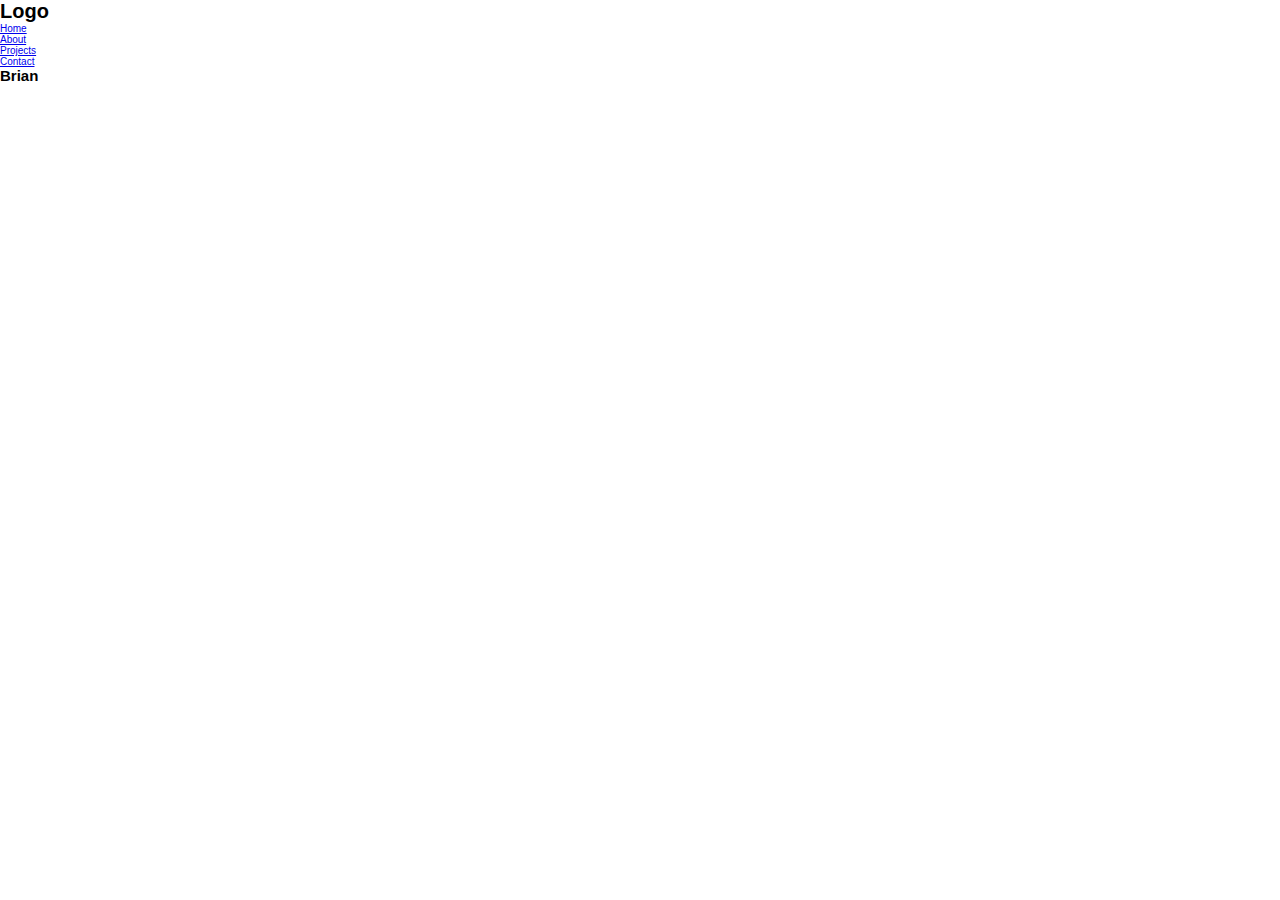
==== www/index.html @ bcbe1846 "created a general structure inside the html file and linked a css stylesheet" ====
<!DOCTYPE html>
<html lang="en">
<head>
    <meta charset="UTF-8">
    <meta name="viewport" content="width=device-width, initial-scale=1.0">
    <title>Odin Branigan | GD Student</title>
    <meta name="description" content="My stuff and stuff about me">
    <link rel="icon" href="/images/Decorations_43660.ico">
    <link rel="stylesheet" href="style.css"

</head>
<body>
    <header>
        <h1>Logo</h1>
        <nav>
            <ul>
                <li><a href="/">Home</a></li>
                <li><a href="#">About</a></li>
                <li><a href="#">Projects</a></li>
                <li><a href="#">Contact</a></li>
            </ul>
        </nav>
    </header>

    <main>
        <section>
            <!-- Background image with a brief and artsy summary here -->
        </section>

        <section>
            <!-- About me stuff here -->
        </section>

        <section>
            <!-- My work here -->
        </section>
    </main>

    <footer>
        <!-- Contact details and social media here -->
    </footer>
    <h2>Brian</h2>
    <img src="" alt="">
</body>
</html>
---- www/style.css ----
/* Primary styling */
* {
  margin: 0px;
  padding: 0px;
  box-sizing: border-box;
  font-family: Helvetica, sans-serif;
}

html {
  font-size: 62.5%; /* easier to understand what font sizes are displayed when using rem */
}
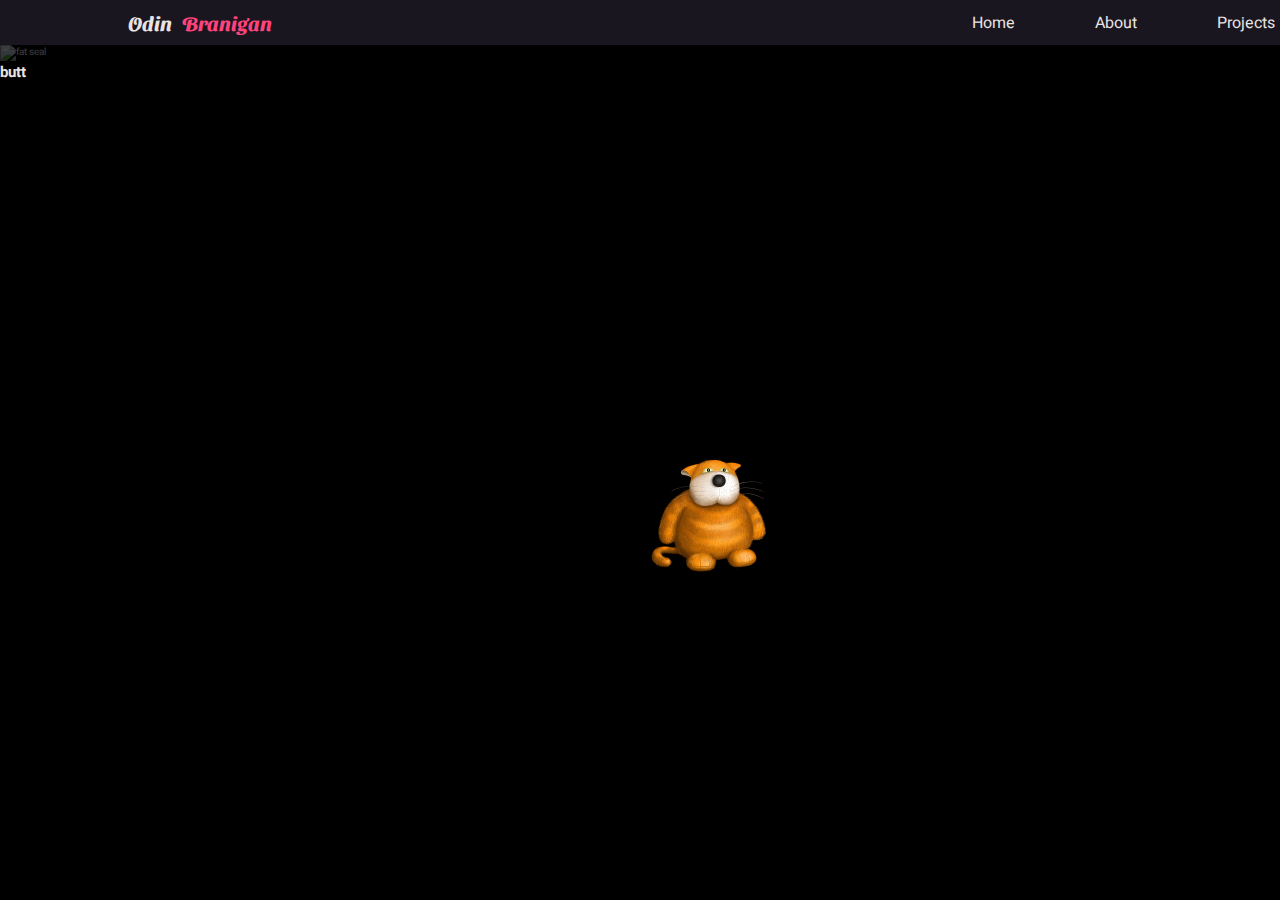
==== commit f633fd7e: "further developed home page in html and css file" ====
--- a/www/index.html
+++ b/www/index.html
@@ -5,15 +5,21 @@
     <meta name="viewport" content="width=device-width, initial-scale=1.0">
     <title>Odin Branigan | GD Student</title>
     <meta name="description" content="My stuff and stuff about me">
-    <link rel="icon" href="/images/Decorations_43660.ico">
+    <link rel="icon" href="/images/animal_toy_stuffedanimal_doll_panda_bear_2747.ico">
     <link rel="stylesheet" href="style.css"
+    <link rel="preconnect" href="https://fonts.gstatic.com">
+    <link href="https://fonts.googleapis.com/css2?family=Sansita+Swashed:wght@900&display=swap" rel="stylesheet">
+    <link rel="preconnect" href="https://fonts.gstatic.com">
+    <link href="https://fonts.googleapis.com/css2?family=Heebo&display=swap" rel="stylesheet">
 
 </head>
 <body>
     <header>
-        <h1>Logo</h1>
+        <div id="logo">
+          <h1 id="first-name">Odin</h1> <h1 id="last-name">Branigan</h1>
+        </div>
         <nav>
-            <ul>
+            <ul id="nav-menu">
                 <li><a href="/">Home</a></li>
                 <li><a href="#">About</a></li>
                 <li><a href="#">Projects</a></li>
@@ -23,8 +29,10 @@
     </header>
 
     <main>
-        <section>
+        <section id="introduction">
             <!-- Background image with a brief and artsy summary here -->
+            <img id="background-image" src="/images/pexels-ben-mack-5326991.jpg" alt="fat seal">
+            <img id="icon" src="images/animal_toy_stuffedanimal_doll_cat_dog_2744.ico">
         </section>
 
         <section>
@@ -39,7 +47,7 @@
     <footer>
         <!-- Contact details and social media here -->
     </footer>
-    <h2>Brian</h2>
+    <h2>butt</h2>
     <img src="" alt="">
 </body>
 </html>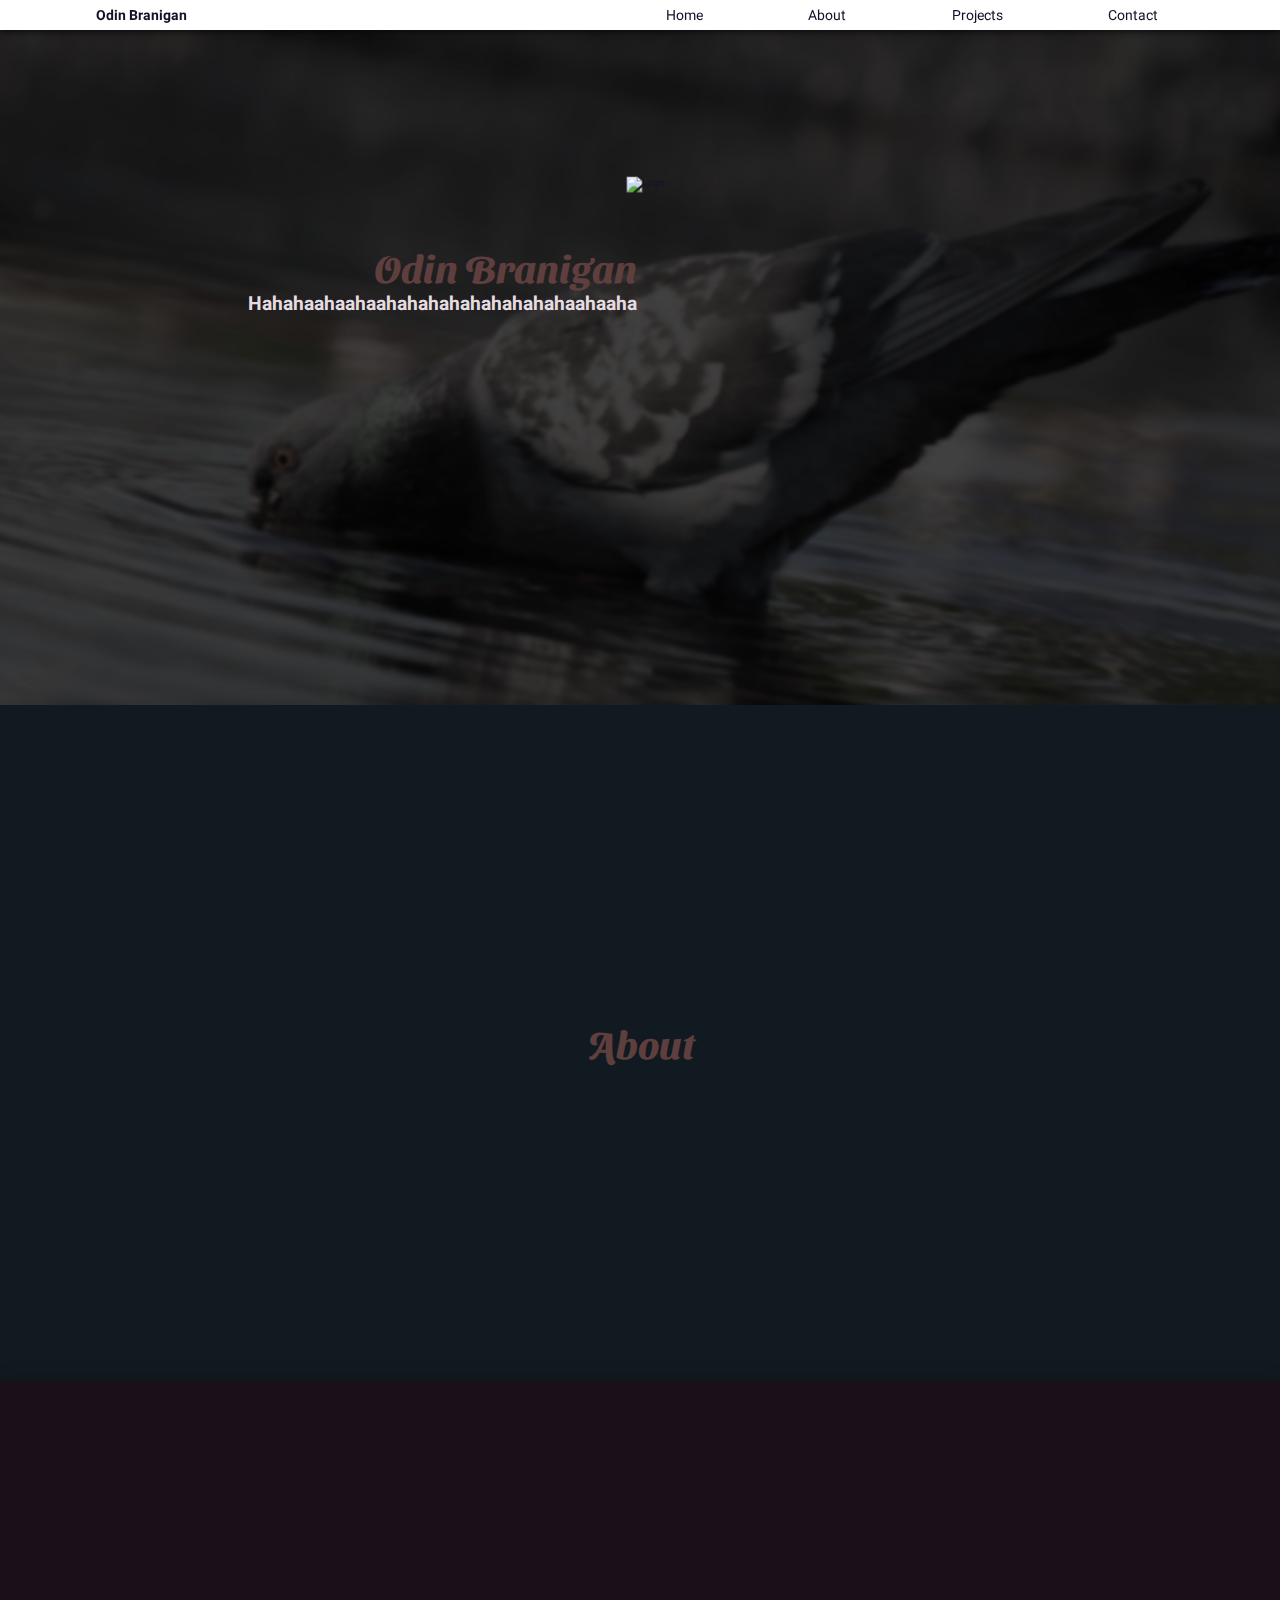
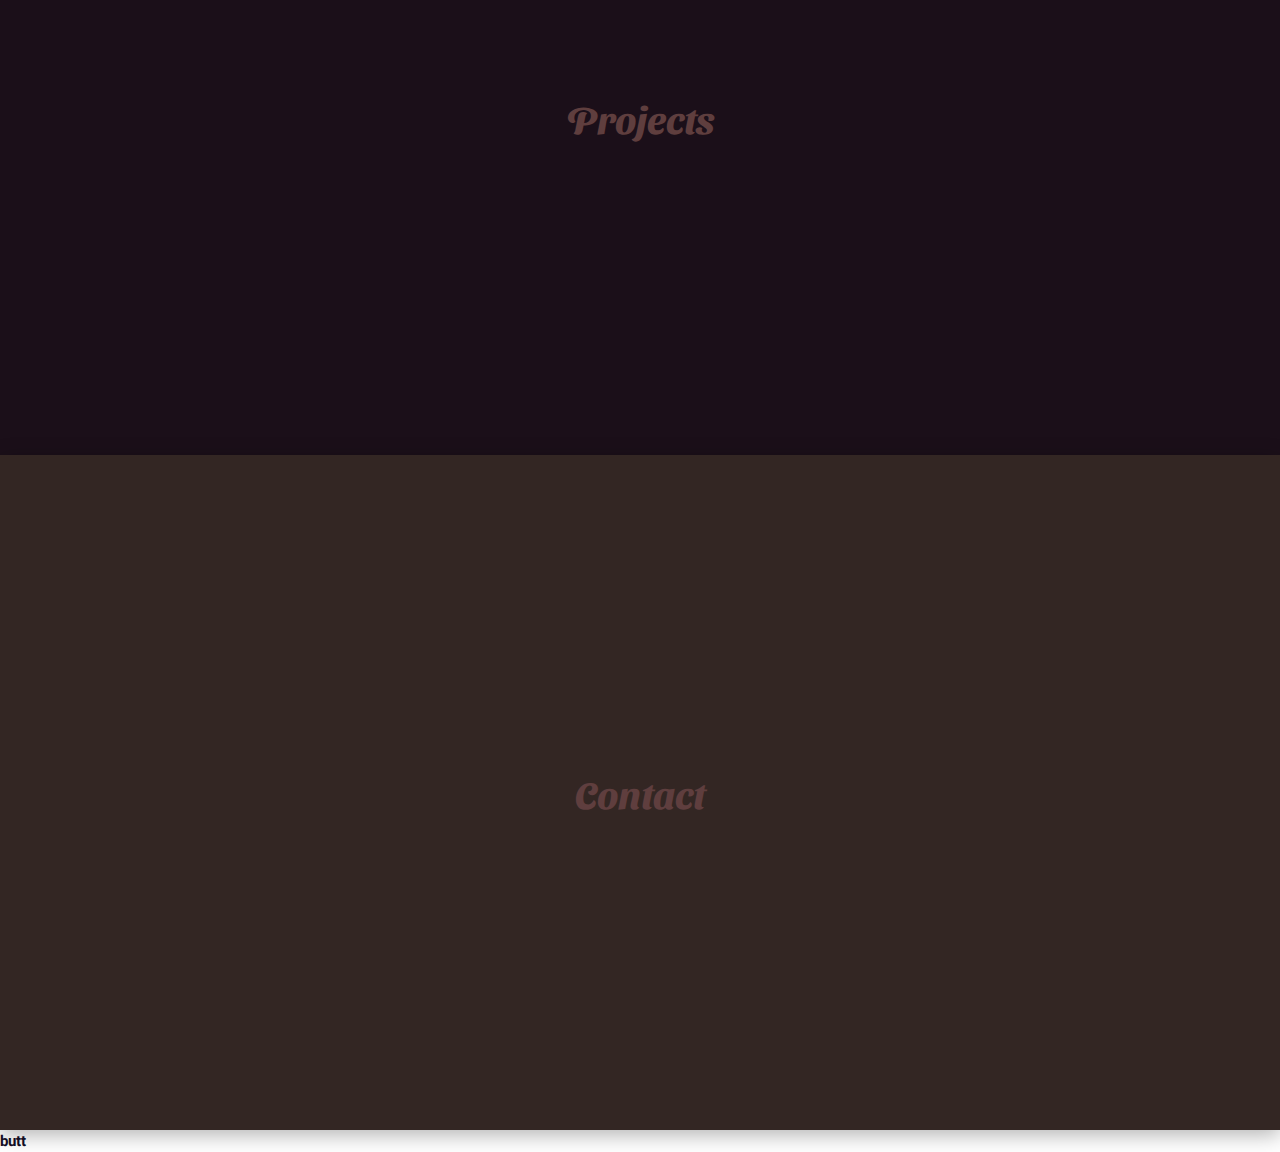
==== commit b3cd2e18: "added things" ====
--- a/www/index.html
+++ b/www/index.html
@@ -6,7 +6,9 @@
     <title>Odin Branigan | GD Student</title>
     <meta name="description" content="My stuff and stuff about me">
     <link rel="icon" href="/images/animal_toy_stuffedanimal_doll_panda_bear_2747.ico">
-    <link rel="stylesheet" href="style.css"
+    <link rel="stylesheet" href="style.css">
+
+    <!-- fonts from Google Fonts -->
     <link rel="preconnect" href="https://fonts.gstatic.com">
     <link href="https://fonts.googleapis.com/css2?family=Sansita+Swashed:wght@900&display=swap" rel="stylesheet">
     <link rel="preconnect" href="https://fonts.gstatic.com">
@@ -15,32 +17,35 @@
 </head>
 <body>
     <header>
-        <div id="logo">
-          <h1 id="first-name">Odin</h1> <h1 id="last-name">Branigan</h1>
-        </div>
         <nav>
-            <ul id="nav-menu">
-                <li><a href="/">Home</a></li>
-                <li><a href="#">About</a></li>
-                <li><a href="#">Projects</a></li>
-                <li><a href="#">Contact</a></li>
+            <h1>Odin Branigan</h1>
+            <ul class="nav-menu">
+                <li><a data-page="Home" href="/">Home</a></li>
+                <li><a data-page="About" href="#">About</a></li>
+                <li><a data-page="Projects" href="#">Projects</a></li>
+                <li><a data-page="Contact" href="#">Contact</a></li>
             </ul>
         </nav>
     </header>
 
     <main>
-        <section id="introduction">
-            <!-- Background image with a brief and artsy summary here -->
-            <img id="background-image" src="/images/pexels-ben-mack-5326991.jpg" alt="fat seal">
-            <img id="icon" src="images/animal_toy_stuffedanimal_doll_cat_dog_2744.ico">
+        <section data-index="0" class="home">
+            <div class="intro-text">
+                <h2>Odin Branigan</h2>
+                <h3>Hahahaahaahaahahahahahahahahahaahaaha</h3>
+            </div>
+            <img class="bear-icon" src="/images/animal_toy_plushdollrat_animal_juguete_2745.ico" alt="Logo">
         </section>
 
-        <section>
-            <!-- About me stuff here -->
+        <section data-index="1" class="about">
+            <h2>About</h2>
         </section>
 
-        <section>
-            <!-- My work here -->
+        <section data-index="2" class="projects">
+            <h2>Projects</h2>
+        </section>
+        <section data-index="3" class="contact">
+            <h2>Contact</h2>
         </section>
     </main>
 
@@ -48,6 +53,6 @@
         <!-- Contact details and social media here -->
     </footer>
     <h2>butt</h2>
-    <img src="" alt="">
+    <script src="app.js"></script>
 </body>
 </html>--- a/www/style.css
+++ b/www/style.css
@@ -0,0 +1,106 @@
+/* Primary styling */
+* {
+  margin: 0px;
+  padding: 0px;
+  box-sizing: border-box;
+  font-family: "Heebo", sans-serif;
+  text-decoration: none;
+  list-style: none;
+  color: rgb(22, 16, 39);
+}
+
+html {
+  font-size: 62.5%; /* easier to understand what font sizes are displayed when using rem */
+}
+
+header {
+  box-shadow: 0px 1px 7px rgba(0, 0, 0, 0.8);
+  position: sticky;
+  z-index: 10;
+  background-color: white;
+  top: 0px;
+}
+
+nav {
+  min-height: 3rem;
+  width: 85%;
+  margin: auto;
+  display: flex;
+  align-items: center;
+  justify-content: space-between;
+}
+
+nav h1,
+nav ul {
+  font-size: 1.4rem;
+  flex: 1;
+}
+
+nav ul {
+  display: flex;
+  justify-content: space-between;
+}
+
+nav ul li a {
+  padding: 0px 2vw;
+}
+a:hover {
+  color: rgb(236, 95, 165);
+}
+
+section {
+  min-height: 75vh;
+  position: relative;
+  display: flex;
+  align-items: center;
+  justify-content: center;
+  box-shadow: 0px 5px 20px rgba(0, 0, 0, 0.3);
+}
+
+.intro-text {
+  position: absolute;
+  top: 35%;
+  left: 30%;
+  transform: translate(-35%, -30%);
+  text-align: right;
+}
+
+section h2 {
+  font-size: 3vw;
+  font-family: "Sansita Swashed", sans-serif;
+  color: rgb(95, 62, 62);
+}
+
+section h3 {
+  font-size: 1.5vw;
+  color: rgb(228, 220, 225);
+}
+
+.bear-icon {
+  position: absolute;
+  top: 35%;
+  left: 50%;
+  transform: translate(-35%, -50%);
+  height: 14vw;
+}
+
+.home {
+  background-image: url("images/pigeon.jpg");
+  background-attachment: fixed;
+  background-position: center;
+  background-repeat: no-repeat;
+  background-size: cover;
+  height: 100%;
+}
+
+.about {
+  background-color: rgb(17, 26, 32);
+}
+
+.projects {
+  background-color: rgb(27, 15, 25);
+}
+
+.contact {
+  background-color: rgb(51, 38, 35);
+}
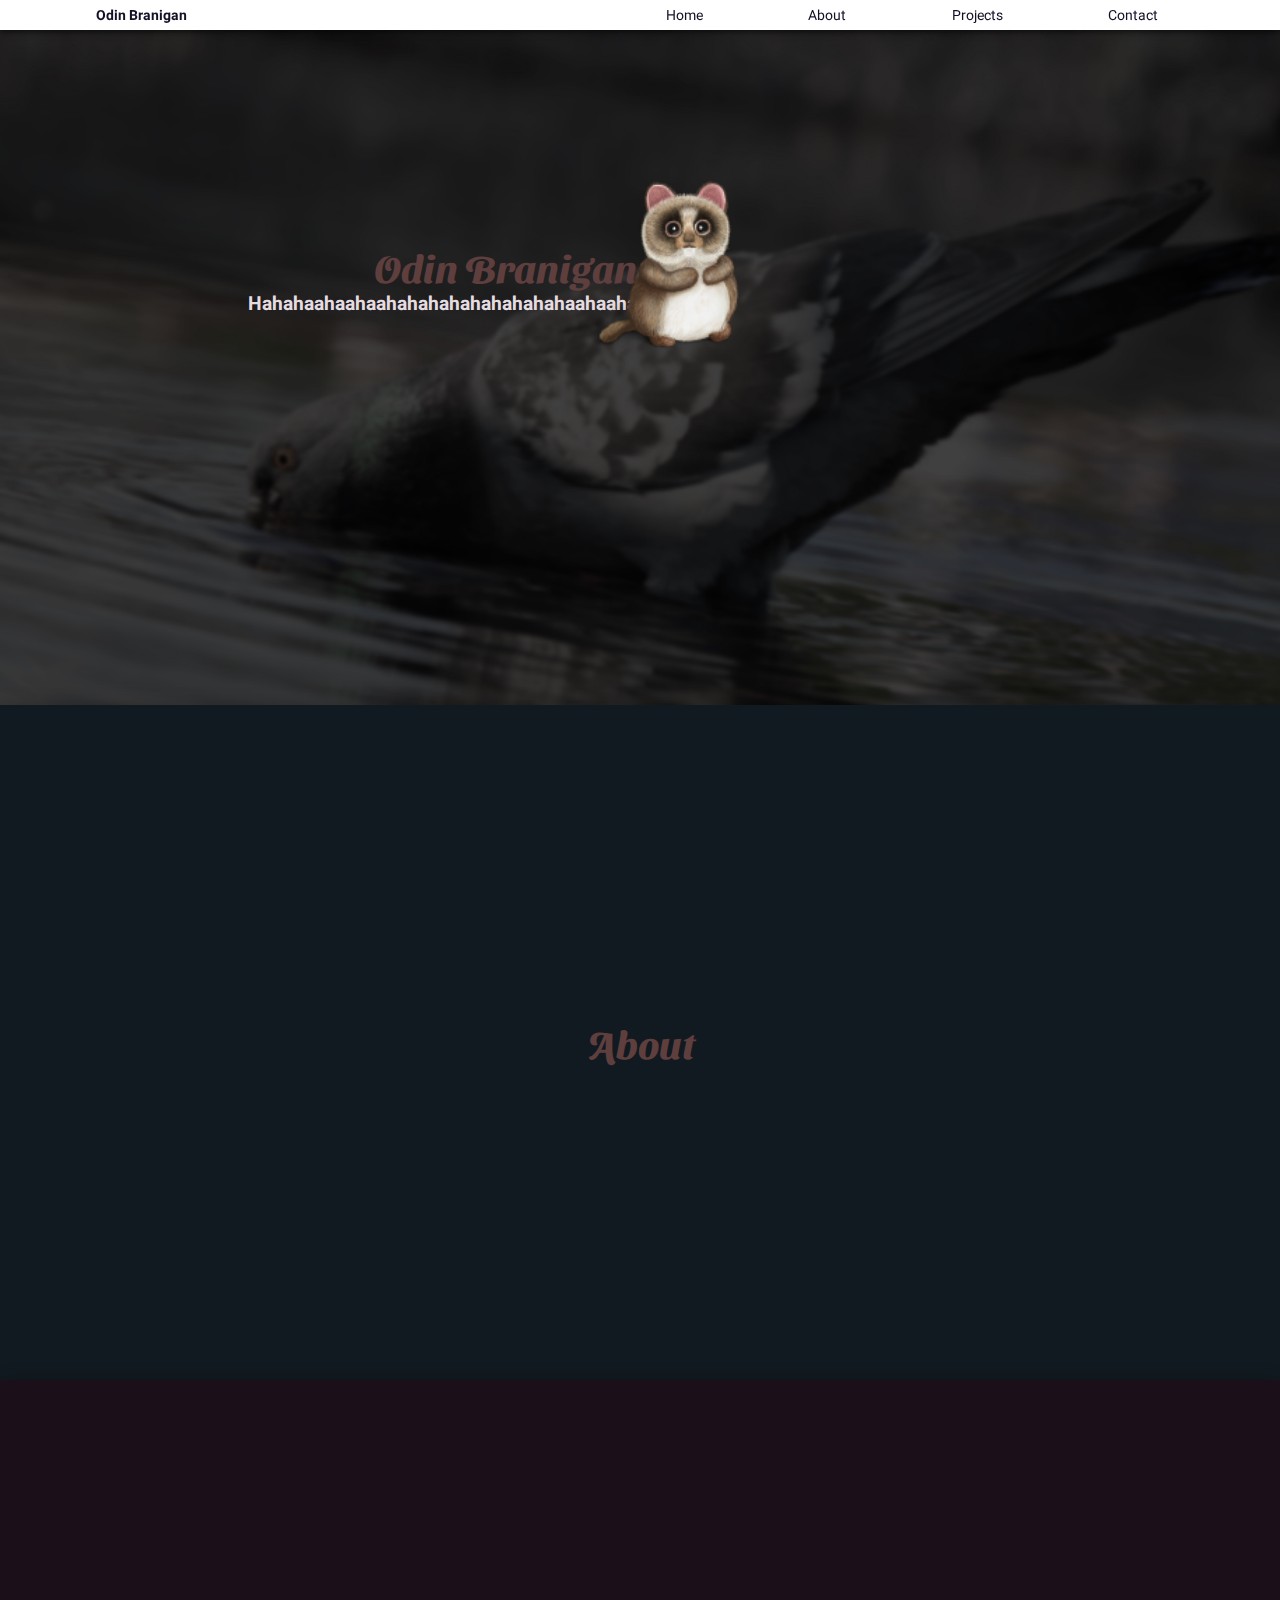
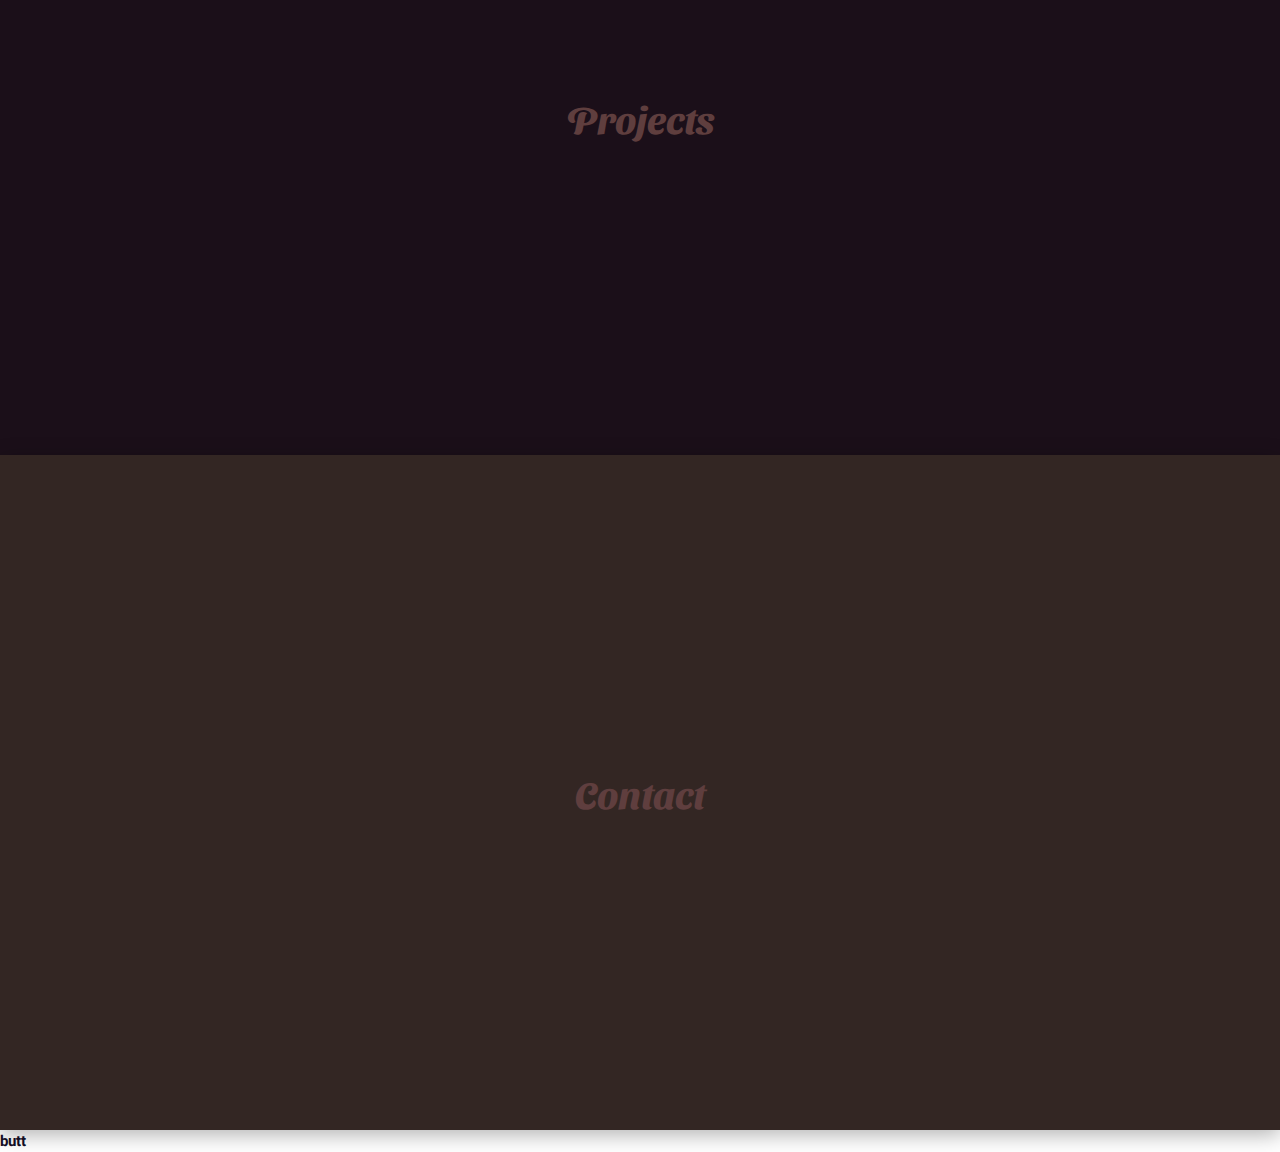
==== commit 48babbad: "hello" ====
--- a/www/index.html
+++ b/www/index.html
@@ -34,7 +34,7 @@
                 <h2>Odin Branigan</h2>
                 <h3>Hahahaahaahaahahahahahahahahahaahaaha</h3>
             </div>
-            <img class="bear-icon" src="/images/animal_toy_plushdollrat_animal_juguete_2745.ico" alt="Logo">
+            <img class="bear-icon" src="images/animal_toy_plushdollrat_animal_juguete_2745.ico" alt="Logo">
         </section>
 
         <section data-index="1" class="about">
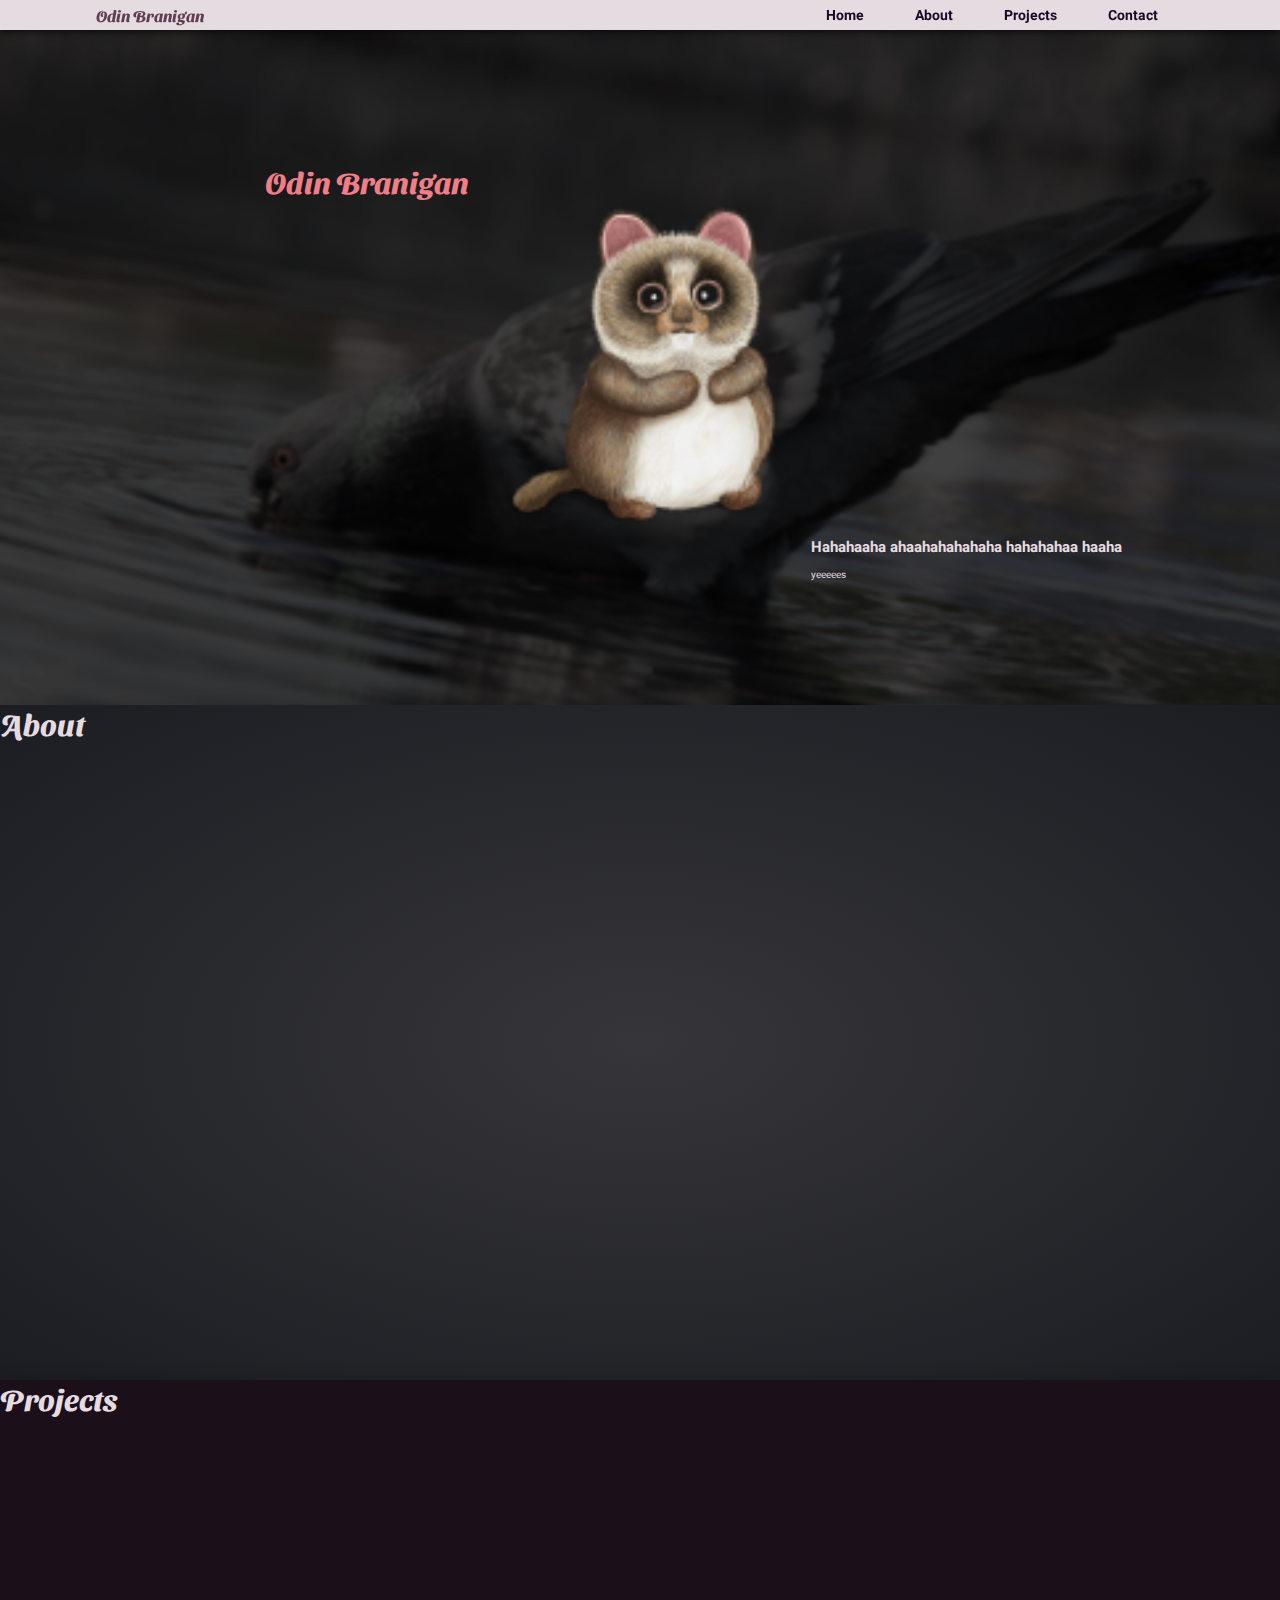
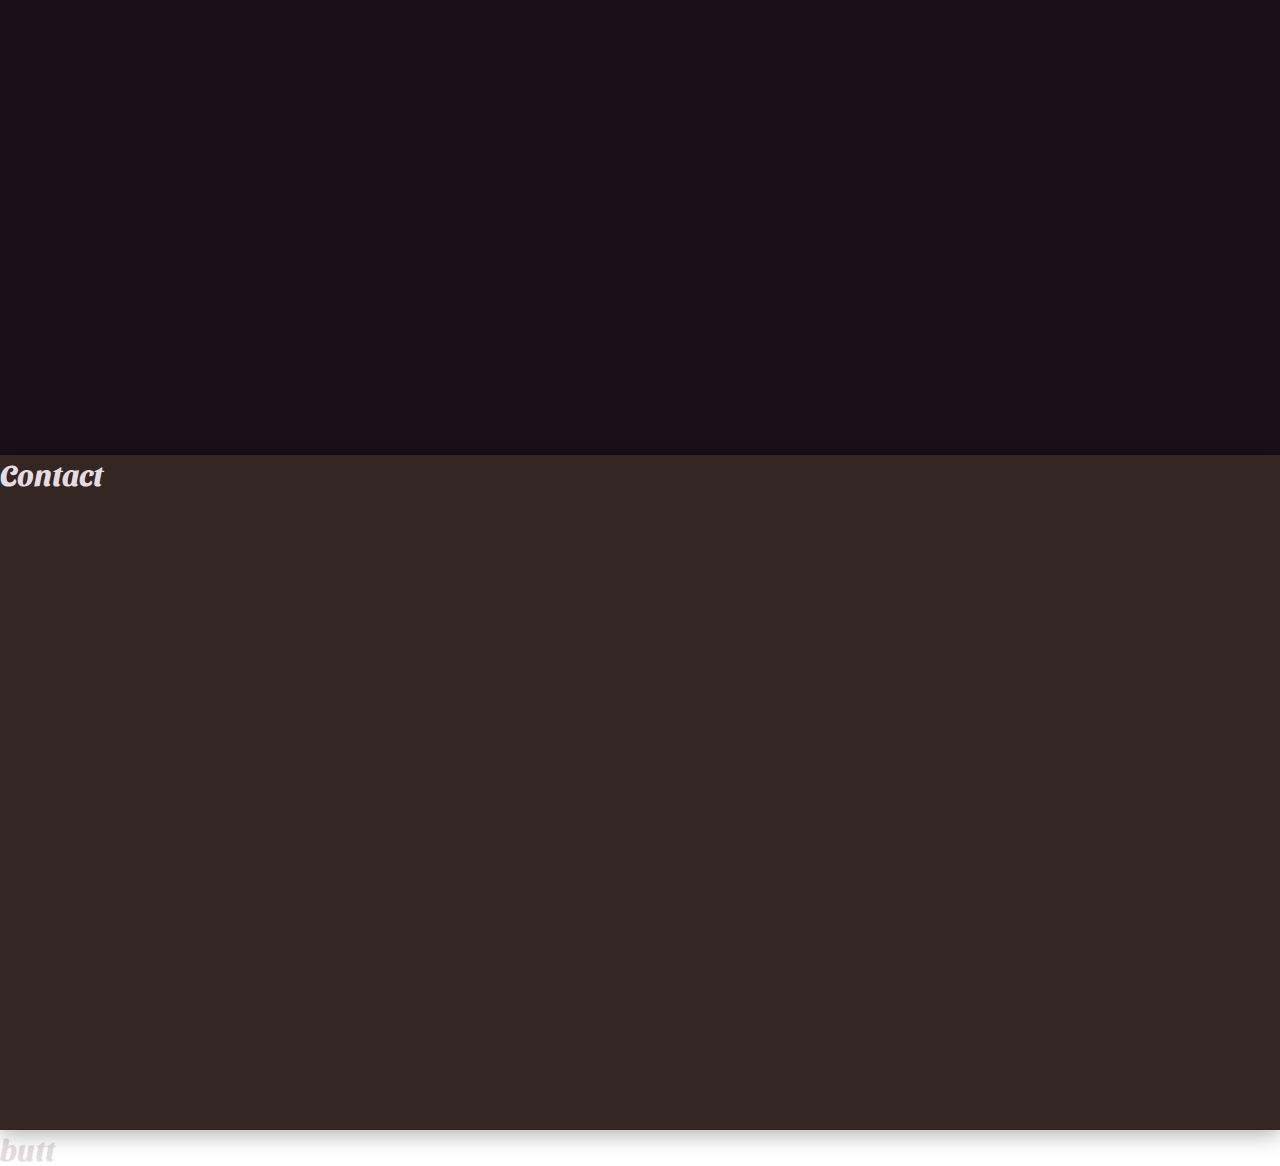
==== commit 966a47b0: "add content to pages" ====
--- a/www/index.html
+++ b/www/index.html
@@ -18,33 +18,36 @@
 <body>
     <header>
         <nav>
-            <h1>Odin Branigan</h1>
+            <h1 id="logo">Odin Branigan</h1>
             <ul class="nav-menu">
                 <li><a data-page="Home" href="/">Home</a></li>
-                <li><a data-page="About" href="#">About</a></li>
-                <li><a data-page="Projects" href="#">Projects</a></li>
-                <li><a data-page="Contact" href="#">Contact</a></li>
+                <li><a data-page="About" href="about.html">About</a></li>
+                <li><a data-page="Projects" href="projects.html">Projects</a></li>
+                <li><a data-page="Contact" href="contact.html">Contact</a></li>
             </ul>
         </nav>
     </header>
 
     <main>
-        <section data-index="0" class="home">
-            <div class="intro-text">
-                <h2>Odin Branigan</h2>
-                <h3>Hahahaahaahaahahahahahahahahahaahaaha</h3>
-            </div>
-            <img class="bear-icon" src="images/animal_toy_plushdollrat_animal_juguete_2745.ico" alt="Logo">
+        <section class="home">
+            <div id="introduction">
+                <h2 id="name">Odin Branigan</h2>
+                <img class="bear-icon" src="images/animal_toy_plushdollrat_animal_juguete_2745.ico" alt="Logo">
+                <div class="summary">
+                    <h3>Hahahaaha ahaahahahahaha hahahahaa haaha</h3>
+                    <p>yeeeees</p>
+                </div>
+            </div> 
         </section>
 
-        <section data-index="1" class="about">
+        <section class="about">
             <h2>About</h2>
         </section>
 
-        <section data-index="2" class="projects">
+        <section class="projects">
             <h2>Projects</h2>
         </section>
-        <section data-index="3" class="contact">
+        <section class="contact">
             <h2>Contact</h2>
         </section>
     </main>
--- a/www/style.css
+++ b/www/style.css
@@ -6,7 +6,7 @@
   font-family: "Heebo", sans-serif;
   text-decoration: none;
   list-style: none;
-  color: rgb(22, 16, 39);
+  color: rgb(228, 220, 225);
 }
 
 html {
@@ -17,10 +17,31 @@
   box-shadow: 0px 1px 7px rgba(0, 0, 0, 0.8);
   position: sticky;
   z-index: 10;
-  background-color: white;
+  background-color: rgb(228, 220, 225);
+  /*background-image: url("images/animal_toy_cute_doll_teddy_2742.ico");*/
+  background-repeat: repeat-x;
   top: 0px;
 }
 
+h1 {
+  font-family: "Sansita Swashed", sans-serif;
+  color: rgb(95, 62, 82);
+}
+
+h2 {
+  font-size: 3rem;
+  font-family: "Sansita Swashed", sans-serif;
+}
+
+h3 {
+  font-size: 1.5rem;
+}
+
+p {
+  font-size: 1rem;
+}
+
+/* Navigation menu */
 nav {
   min-height: 3rem;
   width: 85%;
@@ -30,58 +51,35 @@
   justify-content: space-between;
 }
 
-nav h1,
-nav ul {
+#logo {
+  font-size: 1.6rem;
+  flex: 2;
+}
+
+.nav-menu {
+  display: flex;
+  justify-content: space-between;
   font-size: 1.4rem;
   flex: 1;
 }
 
-nav ul {
-  display: flex;
-  justify-content: space-between;
+nav ul li a {
+  padding: 0px 2vw;
+  color: rgb(24, 10, 36);
+  font-weight: bold;
 }
 
-nav ul li a {
-  padding: 0px 2vw;
-}
 a:hover {
-  color: rgb(236, 95, 165);
+  color: rgb(240, 126, 136);
+  box-shadow: 0px 5px 20px rgba(240, 126, 136, 0.3);
 }
 
+/* Main content */
 section {
   min-height: 75vh;
   position: relative;
   display: flex;
-  align-items: center;
-  justify-content: center;
   box-shadow: 0px 5px 20px rgba(0, 0, 0, 0.3);
-}
-
-.intro-text {
-  position: absolute;
-  top: 35%;
-  left: 30%;
-  transform: translate(-35%, -30%);
-  text-align: right;
-}
-
-section h2 {
-  font-size: 3vw;
-  font-family: "Sansita Swashed", sans-serif;
-  color: rgb(95, 62, 62);
-}
-
-section h3 {
-  font-size: 1.5vw;
-  color: rgb(228, 220, 225);
-}
-
-.bear-icon {
-  position: absolute;
-  top: 35%;
-  left: 50%;
-  transform: translate(-35%, -50%);
-  height: 14vw;
 }
 
 .home {
@@ -90,11 +88,44 @@
   background-position: center;
   background-repeat: no-repeat;
   background-size: cover;
+}
+
+#introduction {
+  display: grid;
+  width: 100%;
+  grid-template-columns: 10% repeat(3, minmax(5rem, 1fr)) 10%; /* allows grid to retain size with smaller windows */
+  grid-template-rows: 1fr 2fr 1fr;
+}
+
+#name {
+  font-size: 3rem;
+  font-family: "Sansita Swashed", sans-serif;
+  color: rgb(240, 126, 136);
+  grid-column: 2/3;
+  text-align: right;
+  align-self: flex-end;
+}
+
+.bear-icon {
+  grid-row: 2/3;
+  grid-column: 3/4;
+  align-self: center;
+  justify-self: center;
   height: 100%;
+  object-fit: cover;
+}
+
+.summary {
+  grid-row: 3/4;
+  grid-column: 4/5;
+}
+
+.summary h3 {
+  padding-bottom: 1rem;
 }
 
 .about {
-  background-color: rgb(17, 26, 32);
+  background: radial-gradient(#35353a, #1c1d22);
 }
 
 .projects {
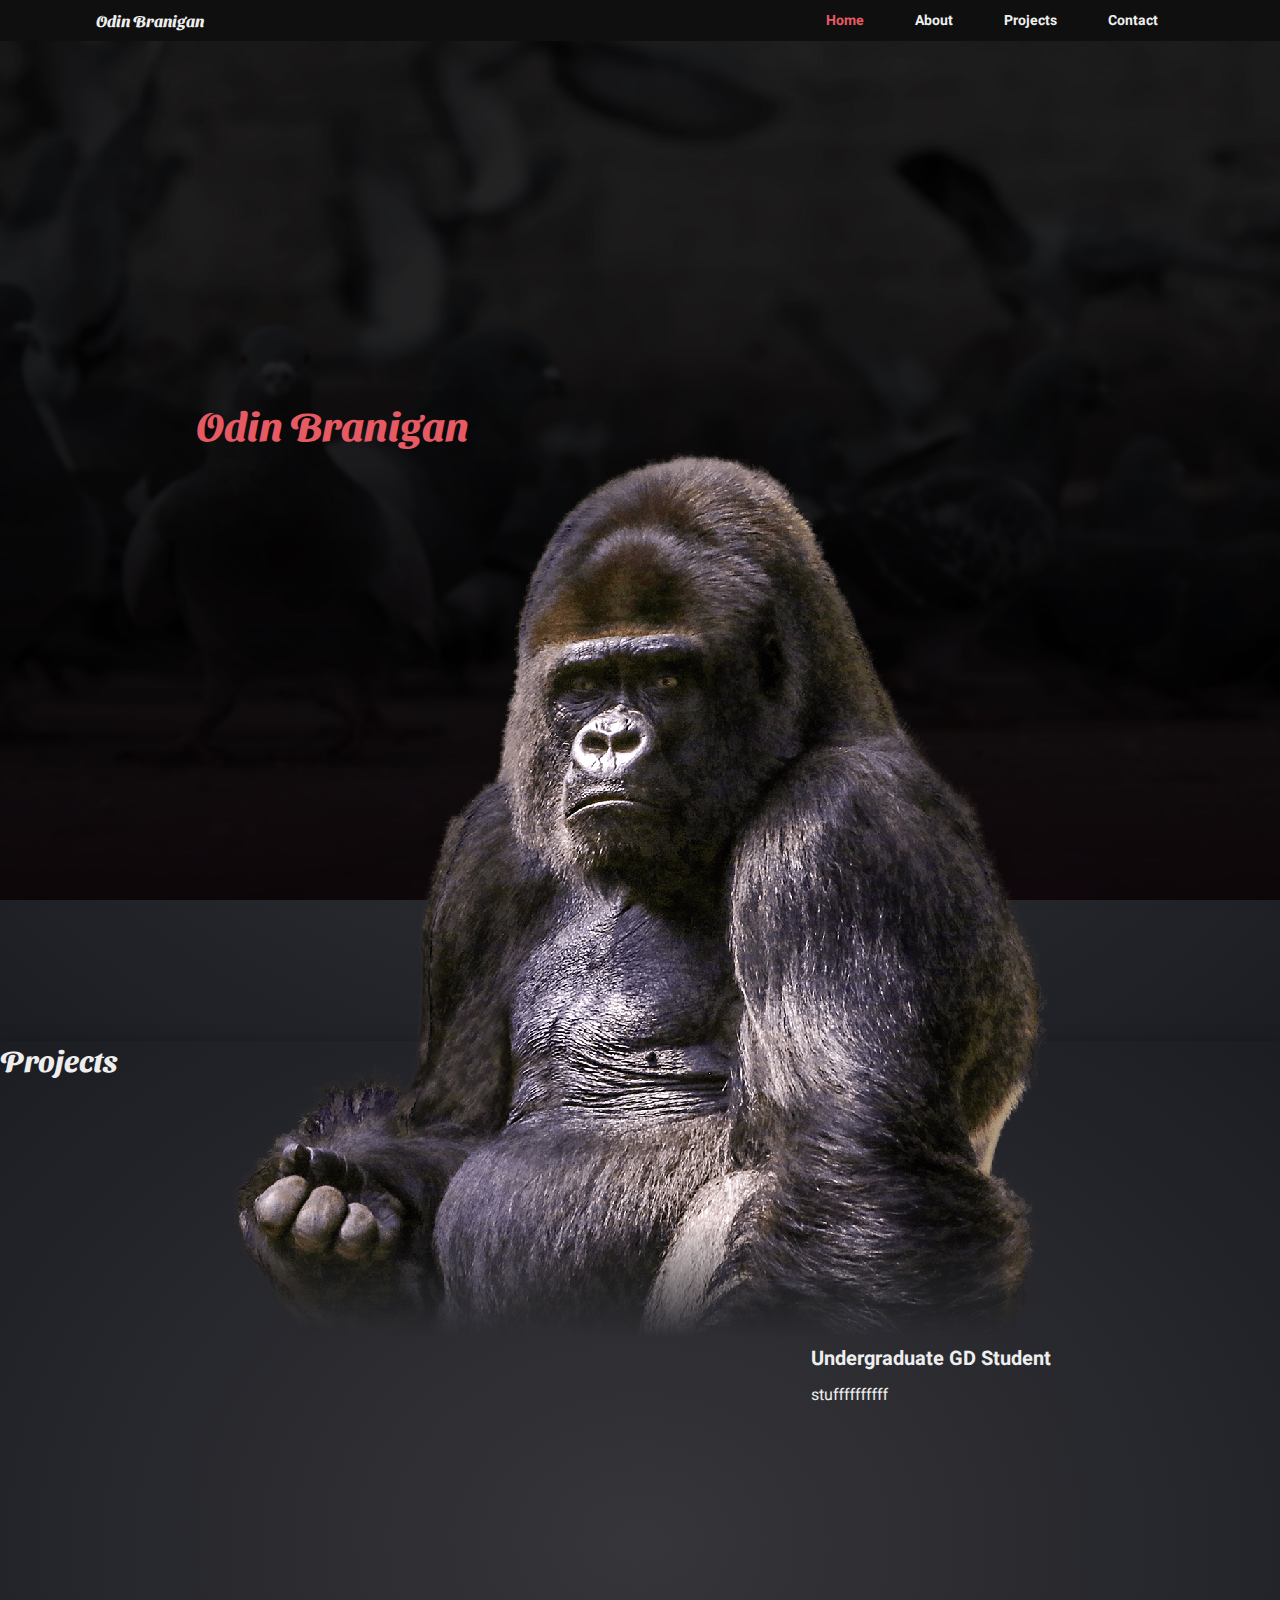
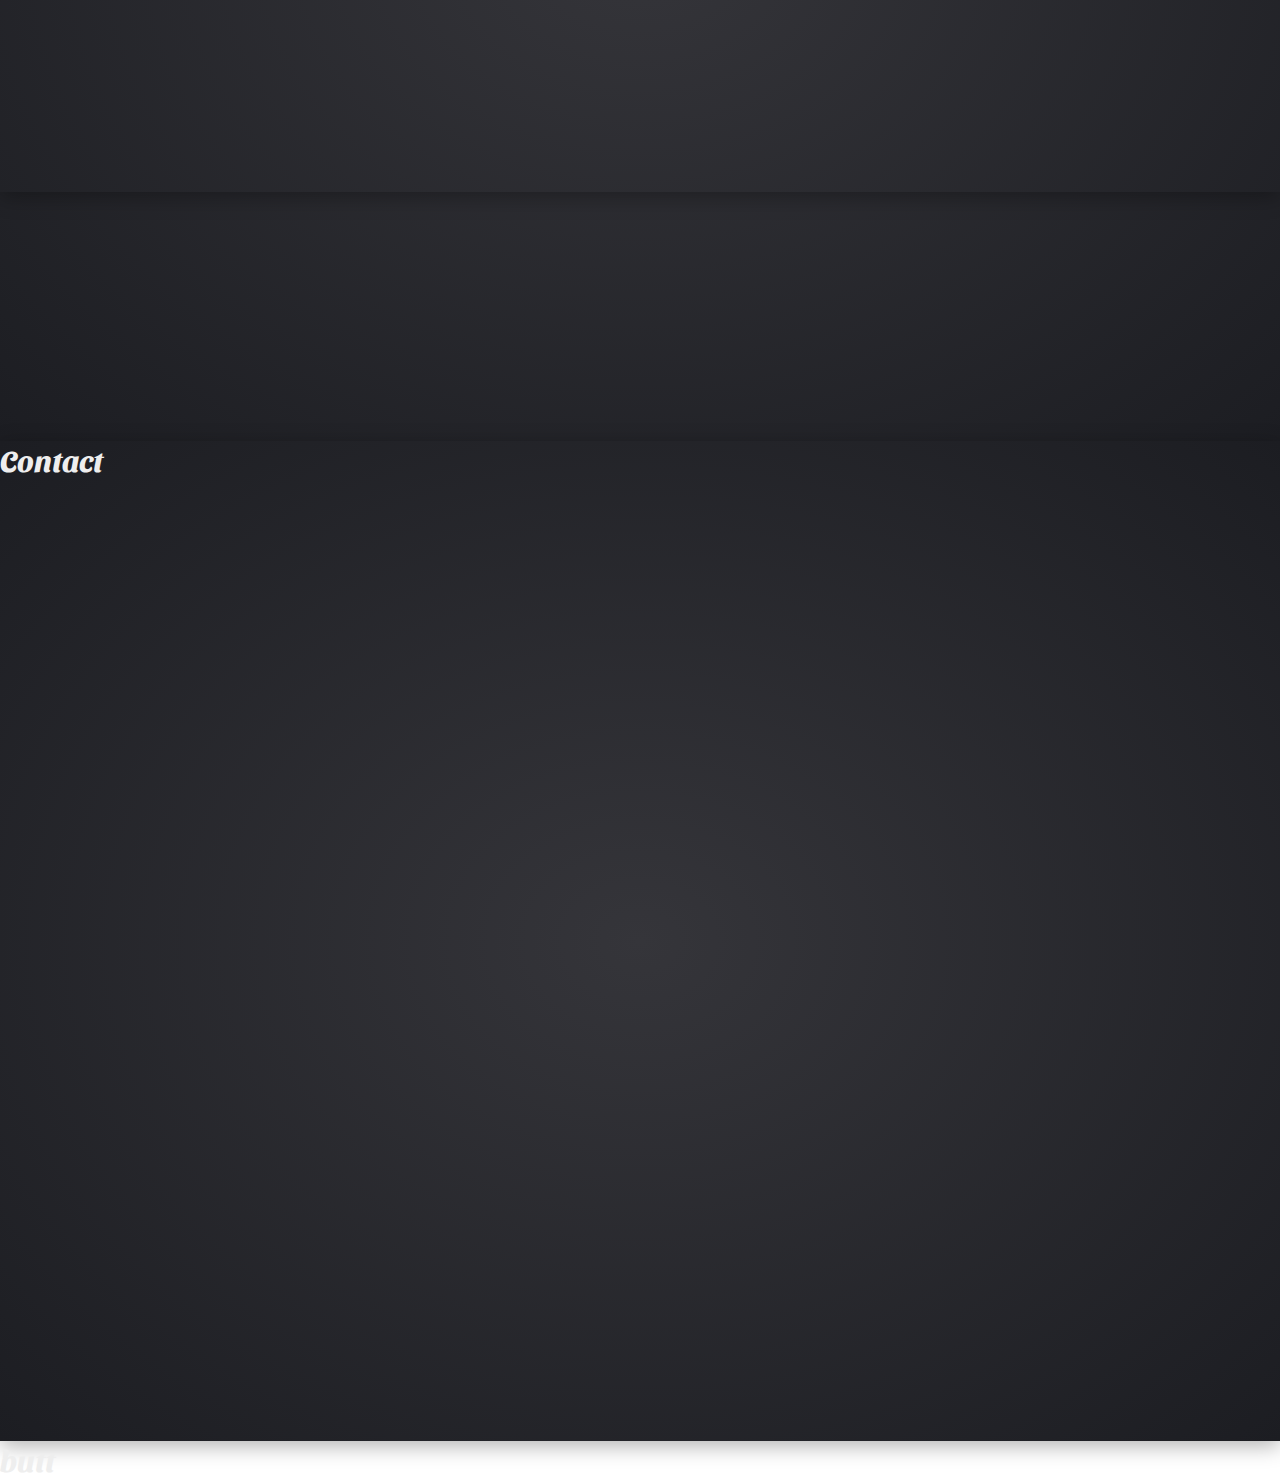
==== commit a1b21dfb: "added model viewer and some compatibility with mobile resolutions" ====
--- a/www/index.html
+++ b/www/index.html
@@ -20,7 +20,7 @@
         <nav>
             <h1 id="logo">Odin Branigan</h1>
             <ul class="nav-menu">
-                <li><a data-page="Home" href="/">Home</a></li>
+                <li><a class="active" data-page="Home" href="/">Home</a></li>
                 <li><a data-page="About" href="about.html">About</a></li>
                 <li><a data-page="Projects" href="projects.html">Projects</a></li>
                 <li><a data-page="Contact" href="contact.html">Contact</a></li>
@@ -29,13 +29,13 @@
     </header>
 
     <main>
-        <section class="home">
+        <section id="home">
             <div id="introduction">
                 <h2 id="name">Odin Branigan</h2>
-                <img class="bear-icon" src="images/animal_toy_plushdollrat_animal_juguete_2745.ico" alt="Logo">
+                <img class="bear-icon" src="images/gorilla.png" alt="Logo">
                 <div class="summary">
-                    <h3>Hahahaaha ahaahahahahaha hahahahaa haaha</h3>
-                    <p>yeeeees</p>
+                    <h3>Undergraduate GD Student</h3>
+                    <p>stuffffffffff</p>
                 </div>
             </div> 
         </section>
--- a/www/style.css
+++ b/www/style.css
@@ -6,7 +6,7 @@
   font-family: "Heebo", sans-serif;
   text-decoration: none;
   list-style: none;
-  color: rgb(228, 220, 225);
+  color: rgb(238, 238, 238);
 }
 
 html {
@@ -14,10 +14,9 @@
 }
 
 header {
-  box-shadow: 0px 1px 7px rgba(0, 0, 0, 0.8);
   position: sticky;
   z-index: 10;
-  background-color: rgb(228, 220, 225);
+  background-color: rgb(15, 15, 15);
   /*background-image: url("images/animal_toy_cute_doll_teddy_2742.ico");*/
   background-repeat: repeat-x;
   top: 0px;
@@ -25,7 +24,7 @@
 
 h1 {
   font-family: "Sansita Swashed", sans-serif;
-  color: rgb(95, 62, 82);
+  color: rgb(238, 238, 238);
 }
 
 h2 {
@@ -34,16 +33,15 @@
 }
 
 h3 {
-  font-size: 1.5rem;
+  font-size: 2rem;
 }
 
 p {
-  font-size: 1rem;
+  font-size: 1.6rem;
 }
 
 /* Navigation menu */
 nav {
-  min-height: 3rem;
   width: 85%;
   margin: auto;
   display: flex;
@@ -54,6 +52,7 @@
 #logo {
   font-size: 1.6rem;
   flex: 2;
+  padding: 10px 0px;
 }
 
 .nav-menu {
@@ -61,33 +60,41 @@
   justify-content: space-between;
   font-size: 1.4rem;
   flex: 1;
+  padding: 10px 0px;
 }
 
 nav ul li a {
-  padding: 0px 2vw;
-  color: rgb(24, 10, 36);
+  padding: 10px 2vw;
+  color: rgb(238, 238, 238);
   font-weight: bold;
 }
 
-a:hover {
-  color: rgb(240, 126, 136);
-  box-shadow: 0px 5px 20px rgba(240, 126, 136, 0.3);
+nav ul li a:hover {
+  background: rgb(230, 90, 100);
+  color: rgb(238, 238, 238);
+  box-shadow: 0px 5px 7px rgba(0, 0, 0, 0.3);
+}
+
+.active {
+  color: rgb(230, 90, 100);
 }
 
 /* Main content */
 section {
-  min-height: 75vh;
-  position: relative;
   display: flex;
   box-shadow: 0px 5px 20px rgba(0, 0, 0, 0.3);
 }
 
-.home {
-  background-image: url("images/pigeon.jpg");
+#home {
+  position: absolute;
+  background-image: url("images/pigeon-background.jpg");
   background-attachment: fixed;
   background-position: center;
   background-repeat: no-repeat;
   background-size: cover;
+  min-height: 100%;
+  min-width: 100%;
+  top: 0;
 }
 
 #introduction {
@@ -98,12 +105,13 @@
 }
 
 #name {
-  font-size: 3rem;
+  font-size: 4rem;
   font-family: "Sansita Swashed", sans-serif;
-  color: rgb(240, 126, 136);
+  color: rgb(230, 90, 100);
   grid-column: 2/3;
   text-align: right;
   align-self: flex-end;
+  white-space: nowrap;
 }
 
 .bear-icon {
@@ -113,6 +121,7 @@
   justify-self: center;
   height: 100%;
   object-fit: cover;
+  min-height: 300px;
 }
 
 .summary {
@@ -122,16 +131,34 @@
 
 .summary h3 {
   padding-bottom: 1rem;
+  white-space: nowrap;
 }
 
 .about {
   background: radial-gradient(#35353a, #1c1d22);
+  min-height: 1000px;
 }
 
 .projects {
-  background-color: rgb(27, 15, 25);
+  background: radial-gradient(#35353a, #1c1d22);
+  min-height: 1000px;
 }
 
 .contact {
-  background-color: rgb(51, 38, 35);
+  background: radial-gradient(#35353a, #1c1d22);
+  min-height: 1000px;
 }
+
+/* For Mobile */
+@media screen and (max-width: 540px) {
+  .summary,
+  .summary h3 {
+    grid-column: 3/4;
+    text-align: center;
+    white-space: normal;
+  }
+  #name {
+    grid-column: 3/4;
+    justify-self: center;
+  }
+}
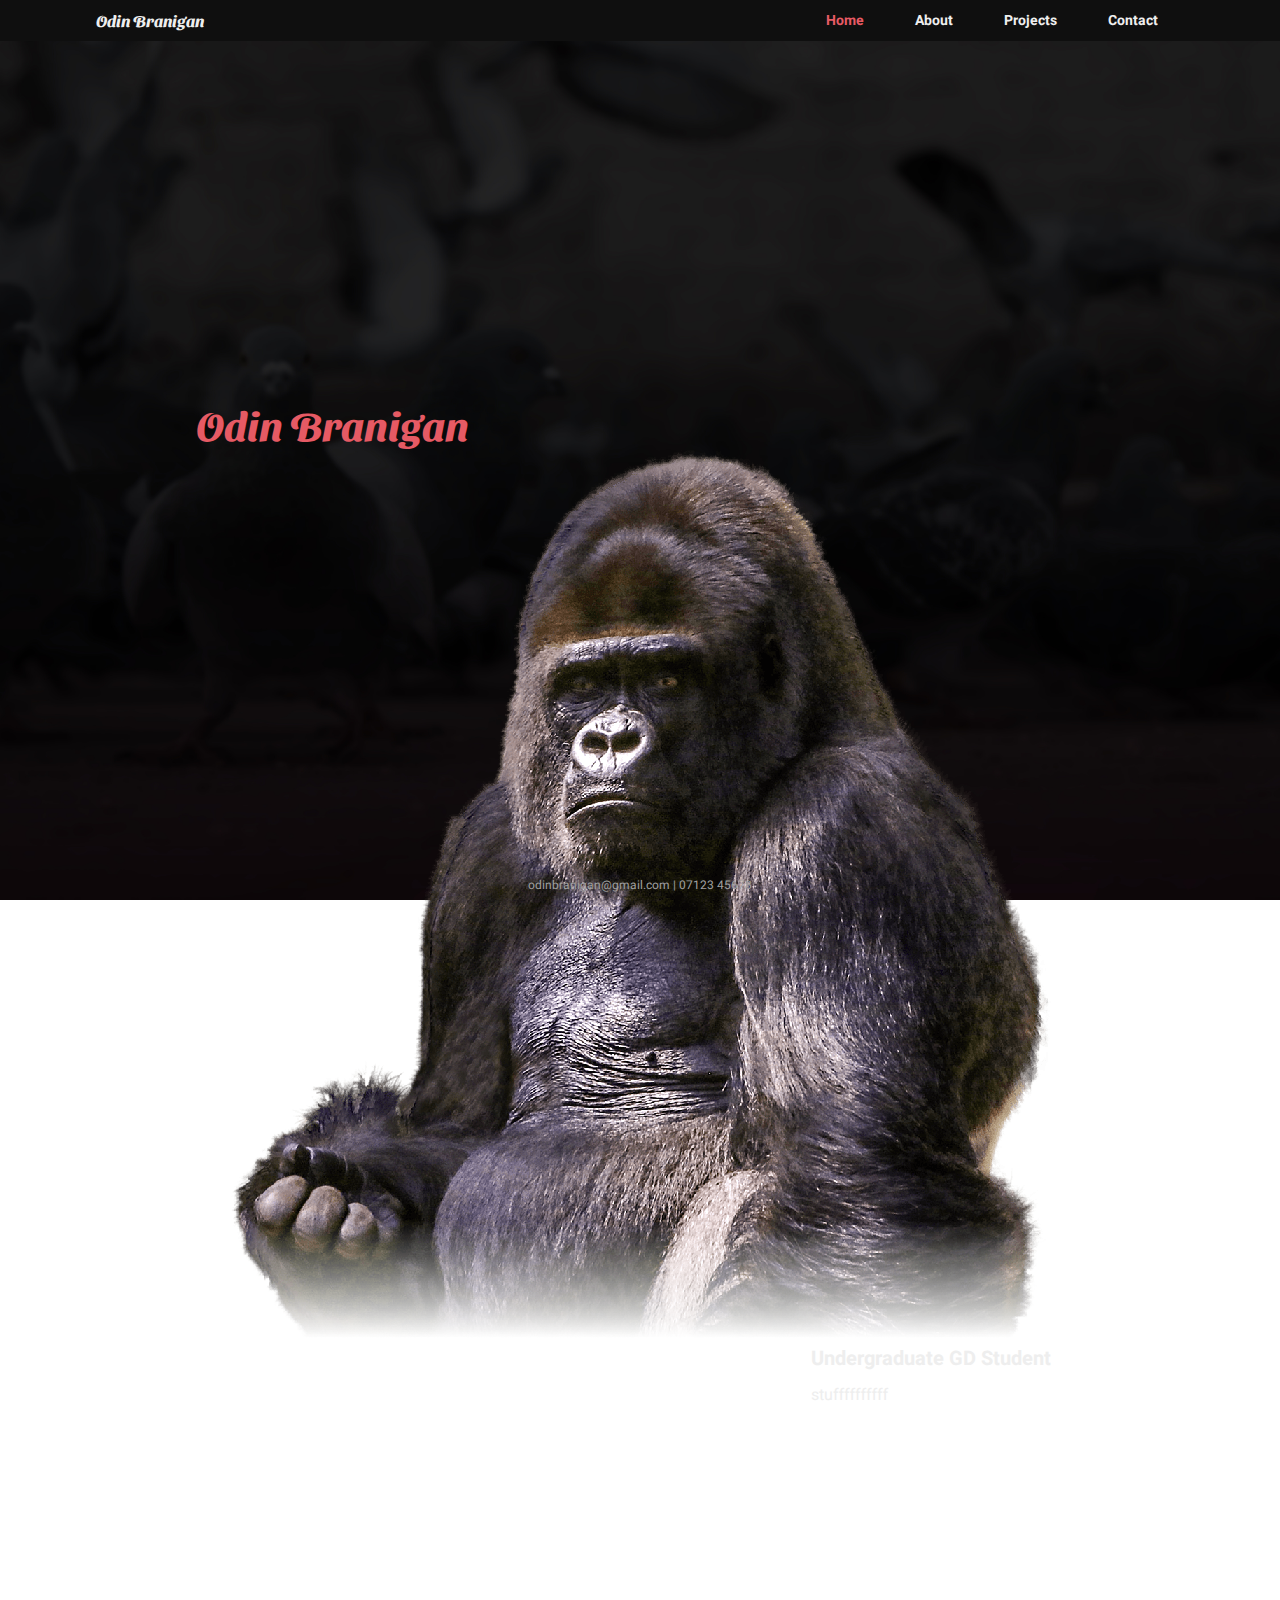
==== commit d0d9b44c: "contact form, consistent footer, and other additional content to all pages" ====
--- a/www/index.html
+++ b/www/index.html
@@ -13,12 +13,19 @@
     <link href="https://fonts.googleapis.com/css2?family=Sansita+Swashed:wght@900&display=swap" rel="stylesheet">
     <link rel="preconnect" href="https://fonts.gstatic.com">
     <link href="https://fonts.googleapis.com/css2?family=Heebo&display=swap" rel="stylesheet">
+    
+
 
 </head>
 <body>
     <header>
         <nav>
             <h1 id="logo">Odin Branigan</h1>
+            <div class="menu-button">
+                <div class="line"></div>
+                <div class="line"></div>
+                <div class="line"></div>
+            </div>
             <ul class="nav-menu">
                 <li><a class="active" data-page="Home" href="/">Home</a></li>
                 <li><a data-page="About" href="about.html">About</a></li>
@@ -32,30 +39,20 @@
         <section id="home">
             <div id="introduction">
                 <h2 id="name">Odin Branigan</h2>
-                <img class="bear-icon" src="images/gorilla.png" alt="Logo">
+                <img class="gorilla" src="images/gorilla.png" alt="Logo">
                 <div class="summary">
                     <h3>Undergraduate GD Student</h3>
                     <p>stuffffffffff</p>
                 </div>
             </div> 
         </section>
-
-        <section class="about">
-            <h2>About</h2>
-        </section>
-
-        <section class="projects">
-            <h2>Projects</h2>
-        </section>
-        <section class="contact">
-            <h2>Contact</h2>
-        </section>
     </main>
 
     <footer>
-        <!-- Contact details and social media here -->
+        <div class="footer-content">
+            odinbranigan@gmail.com      |       07123 45678
+        </div>
     </footer>
-    <h2>butt</h2>
     <script src="app.js"></script>
 </body>
 </html>--- a/www/style.css
+++ b/www/style.css
@@ -9,6 +9,10 @@
   color: rgb(238, 238, 238);
 }
 
+*:focus {
+  outline: none;
+}
+
 html {
   font-size: 62.5%; /* easier to understand what font sizes are displayed when using rem */
 }
@@ -17,7 +21,6 @@
   position: sticky;
   z-index: 10;
   background-color: rgb(15, 15, 15);
-  /*background-image: url("images/animal_toy_cute_doll_teddy_2742.ico");*/
   background-repeat: repeat-x;
   top: 0px;
 }
@@ -77,6 +80,44 @@
 
 .active {
   color: rgb(230, 90, 100);
+}
+
+/* For Mobile */
+@media screen and (max-width: 540px) {
+  .line {
+    width: 30px;
+    height: 3px;
+    background: white;
+    margin: 5px;
+  }
+
+  .menu-button {
+    cursor: pointer;
+    z-index: 2;
+  }
+
+  .nav-menu {
+    position: fixed;
+    background: rgb(15, 15, 15);
+    height: 100vh;
+    width: 500px;
+    top: 0;
+    left: 0;
+    justify-content: space-around;
+    align-items: center;
+    flex-direction: column;
+
+    /* creates a circle mask top right ready to show mobile navigation menu */
+    clip-path: circle(0px at 90% -10%);
+    /* adds further support for different browsers to be able to use mask feature */
+    -webkit-clip-path: circle(0px at 90% -10%);
+    transition: all 0.7s ease-out;
+  }
+
+  .nav-menu.open {
+    clip-path: circle(1200px at 90% -10%);
+    -webkit-clip-path: circle(1200px at 90% -10%);
+  }
 }
 
 /* Main content */
@@ -114,7 +155,7 @@
   white-space: nowrap;
 }
 
-.bear-icon {
+.gorilla {
   grid-row: 2/3;
   grid-column: 3/4;
   align-self: center;
@@ -134,21 +175,6 @@
   white-space: nowrap;
 }
 
-.about {
-  background: radial-gradient(#35353a, #1c1d22);
-  min-height: 1000px;
-}
-
-.projects {
-  background: radial-gradient(#35353a, #1c1d22);
-  min-height: 1000px;
-}
-
-.contact {
-  background: radial-gradient(#35353a, #1c1d22);
-  min-height: 1000px;
-}
-
 /* For Mobile */
 @media screen and (max-width: 540px) {
   .summary,
@@ -162,3 +188,240 @@
     justify-self: center;
   }
 }
+
+.gallery-container {
+  width: 70%;
+  margin: 10vh auto;
+}
+
+#model-gallery {
+  display: flex;
+  width: 100%;
+  height: 360px;
+  align-items: center;
+  margin-top: 10px;
+}
+
+model-viewer {
+  height: 100%;
+  width: 100%;
+  align-self: center;
+  box-shadow: 0 10px 5px rgba(0, 0, 0, 0.3);
+  margin: 20px;
+  border: 1px solid white;
+  background: radial-gradient(#1e2029, #0f101a);
+}
+
+@media screen and (max-width: 960px) {
+  #model-gallery {
+    flex-direction: column;
+    height: 840px;
+  }
+}
+
+.about {
+  background: radial-gradient(#35353a, #1c1d22);
+  position: absolute;
+  min-height: 100%;
+  min-width: 100%;
+  top: 0;
+}
+
+.projects {
+  background: radial-gradient(#35353a, #1c1d22);
+  position: absolute;
+  min-height: 100%;
+  min-width: 100%;
+  top: 0;
+}
+
+.projects h2 {
+  left: 20%;
+}
+
+.contact {
+  background: radial-gradient(#35353a, #1c1d22);
+  position: absolute;
+  display: flex;
+  flex-direction: column;
+  justify-content: center;
+  align-items: center;
+  min-height: 100%;
+  min-width: 100%;
+  top: 0;
+}
+
+.content {
+  margin: 5vh;
+  text-align: center;
+  width: 60%;
+}
+
+.contact-container {
+  width: 100%;
+  display: flex;
+  justify-content: center;
+  align-items: center;
+}
+
+.contact-information {
+  width: 30%;
+  display: flex;
+  flex-direction: column;
+}
+
+.box {
+  display: flex;
+  position: relative;
+  padding: 30px 0px;
+}
+
+.icon {
+  display: flex;
+  min-width: 60px;
+  height: 60px;
+  background: rgb(230, 90, 100);
+  justify-content: center;
+  align-items: center;
+  border-radius: 50%;
+  font-size: 2rem;
+  margin-right: 16px;
+}
+
+.text h3 {
+  color: rgb(230, 90, 100);
+}
+
+.contact-form {
+  background: rgb(223, 223, 223);
+  padding: 20px;
+  width: 30%;
+}
+
+.contact-form h3 {
+  color: rgb(15, 15, 15);
+}
+
+form span {
+  position: absolute;
+  left: 0;
+  font-size: 1.6rem;
+  color: rgb(122, 122, 122);
+  pointer-events: none;
+  transition: 0.5s;
+}
+
+form input:focus ~ span,
+form input:valid ~ span,
+form textarea:focus ~ span,
+form textarea:valid ~ span {
+  color: rgb(230, 90, 100);
+  transform: translateY(-24px);
+  font-size: 1.4rem;
+  outline: none;
+}
+
+.input-field {
+  position: relative;
+  margin-top: 4rem;
+  width: 100%;
+}
+
+.input-field input,
+.input-field textarea {
+  width: 100%;
+  padding: 10px 0 0 5px;
+  background: transparent;
+  color: rgb(15, 15, 15);
+  font-size: 1.4rem;
+  border: none;
+  border-bottom: 2px solid black;
+  resize: none;
+}
+
+.input-field textarea {
+  height: 200px;
+}
+
+input[type="submit"] {
+  background: rgb(230, 90, 100);
+  width: 50%;
+  color: white;
+  font-size: 2rem;
+  padding: 10px;
+  border: none;
+  margin: auto;
+}
+
+input[type="submit"]:hover {
+  background: rgb(187, 72, 80);
+}
+
+/* For Mobile */
+@media screen and (max-width: 960px) {
+  .contact-container {
+    flex-direction: column;
+    margin-bottom: 10vh;
+  }
+
+  .contact-form {
+    width: 50%;
+  }
+
+  .content {
+    position: relative;
+    margin: 15vh 5vh 5vh 5vh;
+    width: 80%;
+  }
+}
+
+footer {
+  display: flex;
+  bottom: 10px;
+  justify-content: center;
+}
+
+footer i {
+  font-size: 3rem;
+}
+
+.about .container {
+  display: flex;
+  flex-direction: column;
+  width: 70%;
+  margin: 0 auto;
+}
+
+.about-intro {
+  display: flex;
+  flex-direction: column;
+  justify-content: center;
+  text-align: center;
+  margin: 10vh;
+}
+
+.about-content {
+  display: flex;
+  flex-direction: column;
+}
+
+.about-content img {
+  width: 400px;
+}
+
+footer {
+  display: flex;
+  position: absolute;
+  width: 100%;
+  height: 24px;
+  bottom: 0;
+  justify-items: center;
+}
+
+.footer-content {
+  width: 100%;
+  height: 100%;
+  text-align: center;
+  color: rgb(160, 160, 160);
+  font-size: 1.2rem;
+}
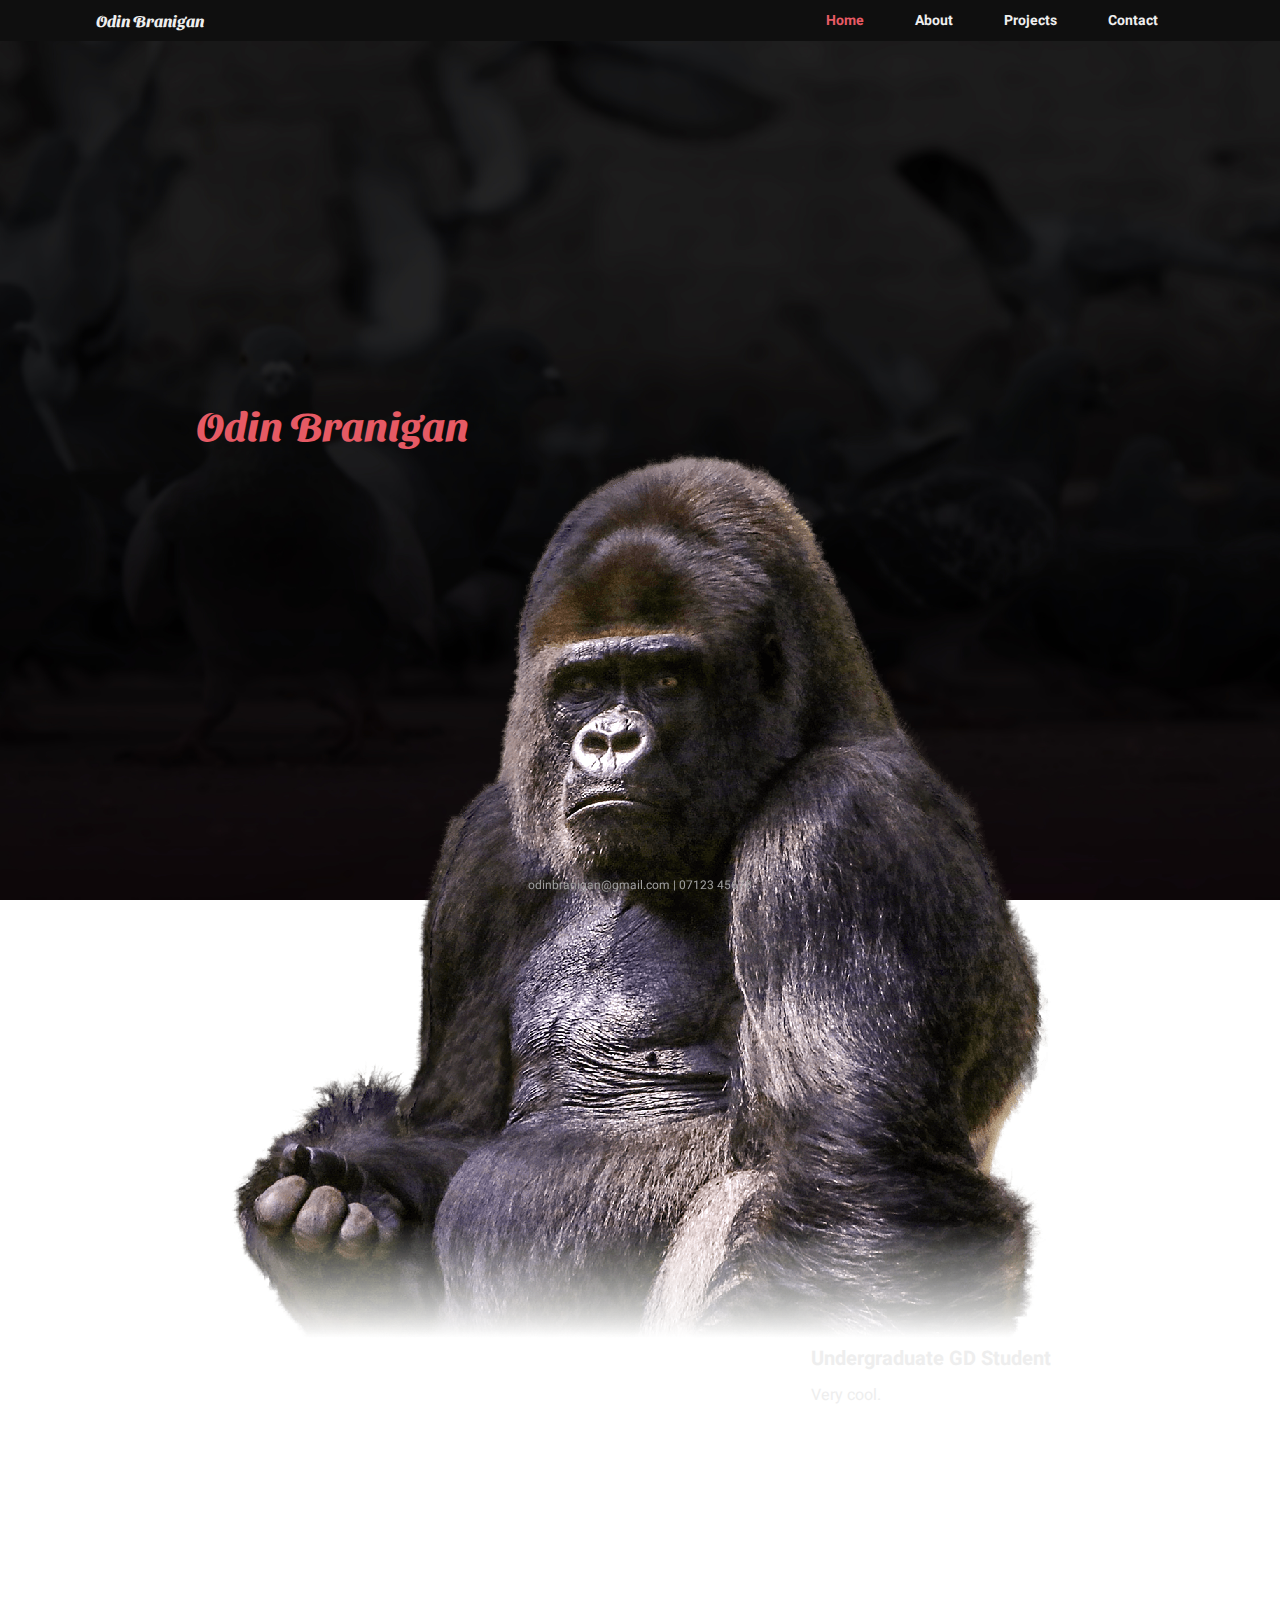
==== commit c6b8f963: "minor final tweaks and changes, fixed footer that was previously not tested with scrolling" ====
--- a/www/index.html
+++ b/www/index.html
@@ -42,7 +42,7 @@
                 <img class="gorilla" src="images/gorilla.png" alt="Logo">
                 <div class="summary">
                     <h3>Undergraduate GD Student</h3>
-                    <p>stuffffffffff</p>
+                    <p>Very cool.</p>
                 </div>
             </div> 
         </section>
--- a/www/style.css
+++ b/www/style.css
@@ -411,7 +411,7 @@
 
 footer {
   display: flex;
-  position: absolute;
+  position: fixed;
   width: 100%;
   height: 24px;
   bottom: 0;
